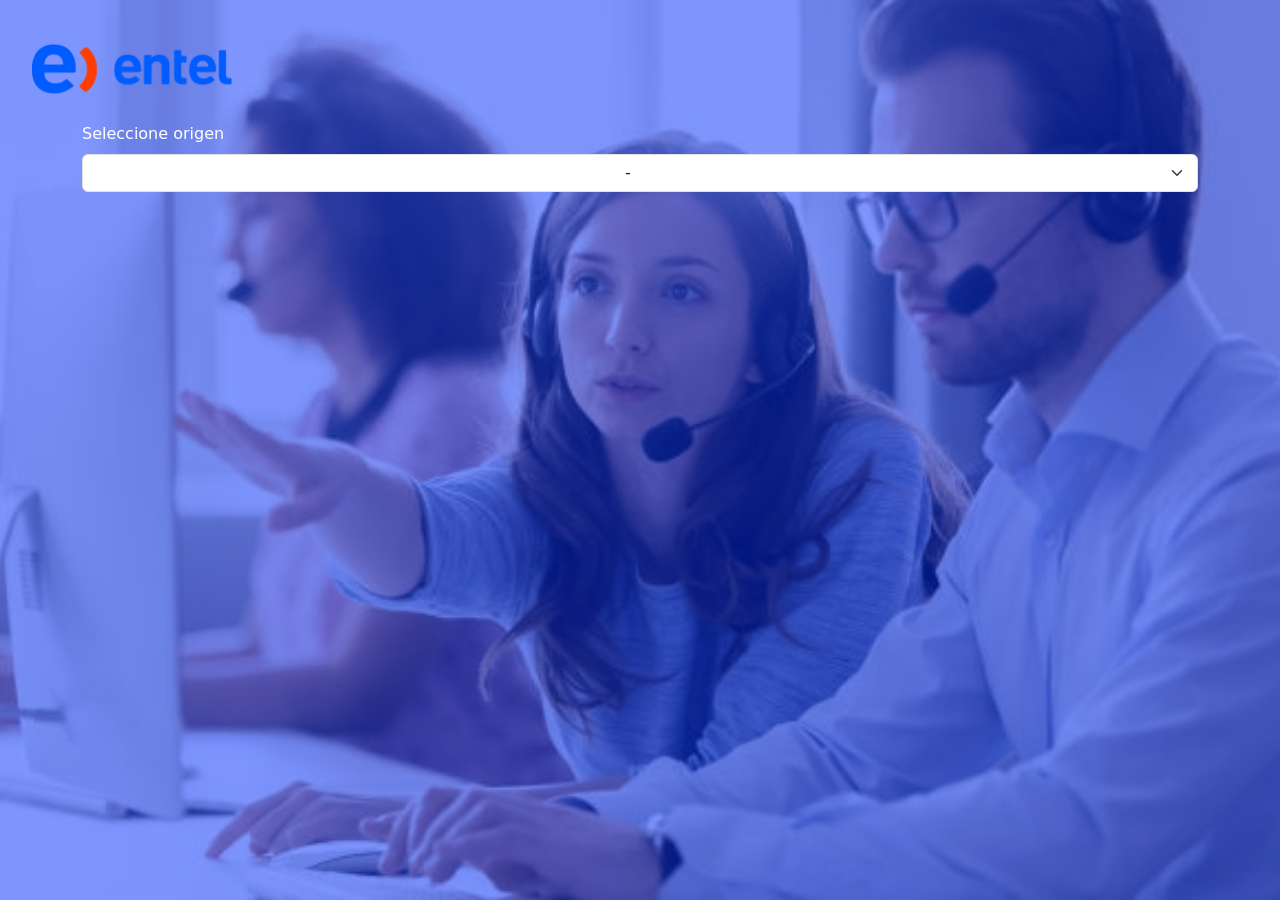
==== index.html @ 71da1ab5 "EntelVF" ====
<!DOCTYPE html>
<html lang="es">
  <head>
    <meta charset="UTF-8" />
    <meta http-equiv="X-UA-Compatible" content="IE=edge" />
    <meta name="viewport" content="width=device-width, initial-scale=1.0" />
    <link rel="icon" type="image/x-icon" href="/images/favicon.ico" />
    <title>Contrablindaje - Downselling Monolínea</title>
    <link
      href="https://cdn.jsdelivr.net/npm/bootstrap@5.3.0-alpha1/dist/css/bootstrap.min.css"
      rel="stylesheet"
    />
    <link
      rel="stylesheet"
      href="https://cdnjs.cloudflare.com/ajax/libs/font-awesome/6.2.1/css/all.min.css"
    />
    <link rel="stylesheet" href="css/index.css" />
  </head>

  <body>
    <header>
      <div class="background"></div>

      <nav class="navbar">
        <img src="images/logo.png" class="logo" alt="Entel" />
      </nav>

      <section class="formulario container">
        <form id="formulario_web">
          <div class="mb-3">
            <label class="form-label text-white">Seleccione origen</label>

            <select
              name="origen_id"
              class="form-select"
              id="origen_id"
            ></select>
          </div>

          <div class="row opciones"></div>
        </form>
      </section>
    </header>

    <script src="https://cdn.jsdelivr.net/npm/bootstrap@5.3.0-alpha1/dist/js/bootstrap.bundle.min.js"></script>
    <script src="scripts/lib/dselect.js"></script>
    <script type="module" src="scripts/index.js"></script>
  </body>
</html>
---- css/index.css ----
header {
    background: rgba(0, 46, 255, .5);
    min-height: 100vh;
    padding: 1rem;
}

.background {
    background-image: url("../images/background.jpg");
    background-size: cover;
    background-repeat: no-repeat;
    background-position: center center;
    background-attachment: fixed;
    min-width: 100%;
    min-height: 100%;
    position: fixed;
    right: 0;
    bottom: 0;
    z-index: -100;
}

.navbar {
    padding: 1rem;
}

.logo {
    width: 200px;
}

.text-primary {
    color: #002EFF !important;
}

.opcion:hover {
    background-color: rgba(255, 60, 0, .8);
}

.opcion:hover * {
    color: #fff;
}

.card-title {
    color: rgb(0, 0, 0);
    font-size: 1.5rem;
    margin-bottom: 3rem;
}

.card-subtitle {
    color: rgb(70, 70, 70);
    font-size: 1.2rem;
    margin-bottom: 1rem;
}

.card-subtitle-2 {
    color: rgb(130, 130, 130);
    font-size: 1rem;
    margin-bottom: 1rem;
}

.list-light {
    list-style: none;
    padding: 0 0 0 1rem;
}

.item-light {
    color: rgb(150, 150, 150);
    font-style: italic;
    font-size: .7rem;
    font-weight: 400;
    margin-bottom: .5rem;
}

.icon {
    width: 20px;
    height: 20px;
}
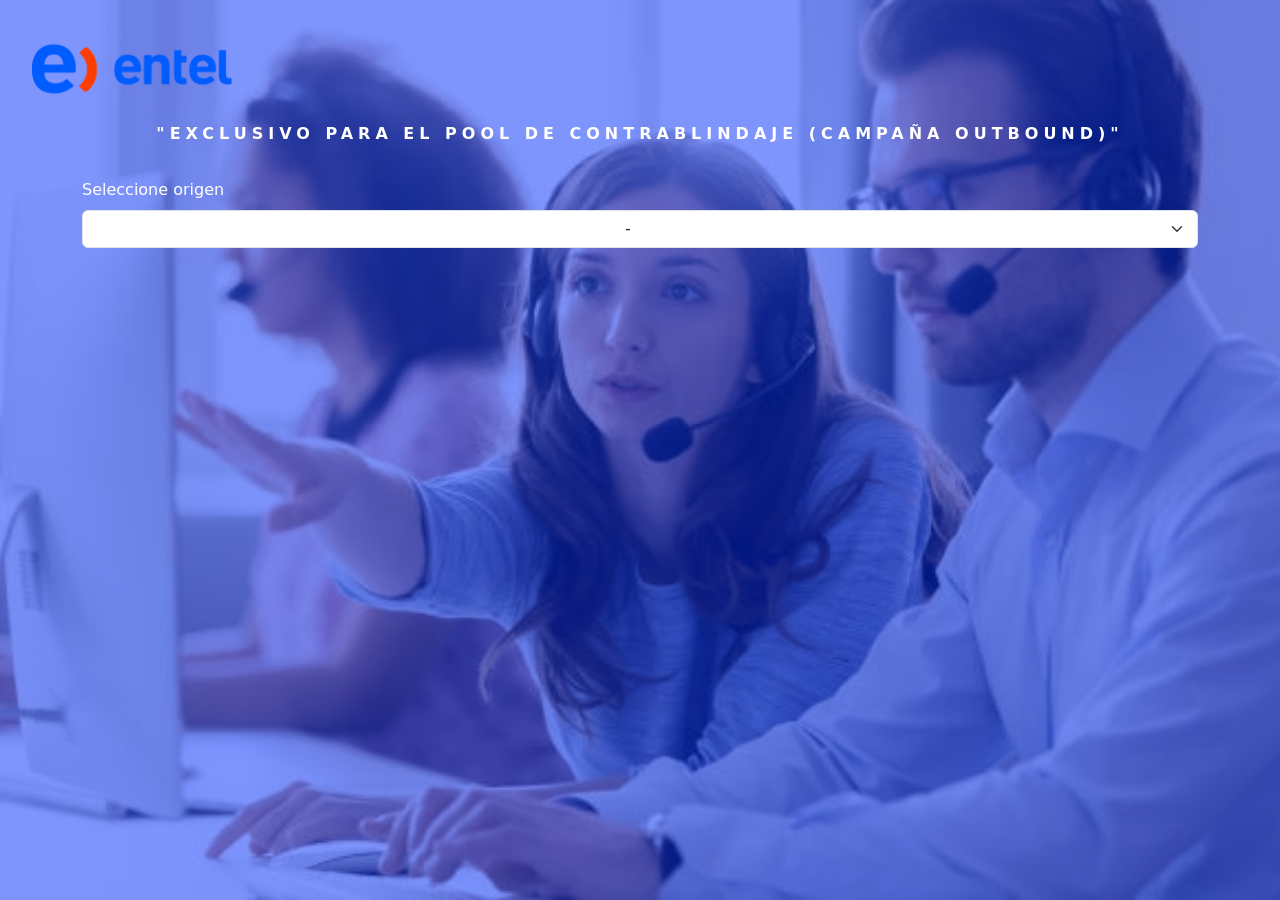
==== commit f75dedcc: "VF" ====
--- a/index.html
+++ b/index.html
@@ -1,49 +1,43 @@
 <!DOCTYPE html>
 <html lang="es">
-  <head>
-    <meta charset="UTF-8" />
-    <meta http-equiv="X-UA-Compatible" content="IE=edge" />
-    <meta name="viewport" content="width=device-width, initial-scale=1.0" />
-    <link rel="icon" type="image/x-icon" href="/images/favicon.ico" />
-    <title>Contrablindaje - Downselling Monolínea</title>
-    <link
-      href="https://cdn.jsdelivr.net/npm/bootstrap@5.3.0-alpha1/dist/css/bootstrap.min.css"
-      rel="stylesheet"
-    />
-    <link
-      rel="stylesheet"
-      href="https://cdnjs.cloudflare.com/ajax/libs/font-awesome/6.2.1/css/all.min.css"
-    />
-    <link rel="stylesheet" href="css/index.css" />
-  </head>
 
-  <body>
-    <header>
-      <div class="background"></div>
+<head>
+  <meta charset="UTF-8" />
+  <meta http-equiv="X-UA-Compatible" content="IE=edge" />
+  <meta name="viewport" content="width=device-width, initial-scale=1.0" />
+  <link rel="icon" type="image/x-icon" href="/images/favicon.ico" />
+  <title>Contrablindaje - Downselling Monolínea</title>
+  <link href="https://cdn.jsdelivr.net/npm/bootstrap@5.3.0-alpha1/dist/css/bootstrap.min.css" rel="stylesheet" />
+  <link rel="stylesheet" href="https://cdnjs.cloudflare.com/ajax/libs/font-awesome/6.2.1/css/all.min.css" />
+  <link rel="stylesheet" href="css/index.css" />
+</head>
 
-      <nav class="navbar">
-        <img src="images/logo.png" class="logo" alt="Entel" />
-      </nav>
+<body>
+  <header>
+    <div class="background"></div>
 
-      <section class="formulario container">
-        <form id="formulario_web">
-          <div class="mb-3">
-            <label class="form-label text-white">Seleccione origen</label>
+    <nav class="navbar">
+      <img src="images/logo.png" class="logo" alt="Entel" />
+    </nav>
 
-            <select
-              name="origen_id"
-              class="form-select"
-              id="origen_id"
-            ></select>
-          </div>
+    <p class="hero__subtitle">"Exclusivo para el pool de contrablindaje (Campaña Outbound)"</p>
 
-          <div class="row opciones"></div>
-        </form>
-      </section>
-    </header>
+    <section class="formulario container">
+      <form id="formulario_web">
+        <div class="mb-3">
+          <label class="form-label text-white">Seleccione origen</label>
 
-    <script src="https://cdn.jsdelivr.net/npm/bootstrap@5.3.0-alpha1/dist/js/bootstrap.bundle.min.js"></script>
-    <script src="scripts/lib/dselect.js"></script>
-    <script type="module" src="scripts/index.js"></script>
-  </body>
-</html>
+          <select name="origen_id" class="form-select" id="origen_id"></select>
+        </div>
+
+        <div class="row opciones"></div>
+      </form>
+    </section>
+  </header>
+
+  <script src="https://cdn.jsdelivr.net/npm/bootstrap@5.3.0-alpha1/dist/js/bootstrap.bundle.min.js"></script>
+  <script src="scripts/lib/dselect.js"></script>
+  <script type="module" src="scripts/index.js"></script>
+</body>
+
+</html>
--- a/css/index.css
+++ b/css/index.css
@@ -72,4 +72,14 @@
 .icon {
     width: 20px;
     height: 20px;
+}
+
+.hero__subtitle {
+    color: #fff;
+    font-size: 1rem;
+    font-weight: 800;
+    letter-spacing: 5px;
+    text-align: center;
+    text-transform: uppercase;
+    margin-bottom: 2rem;
 }
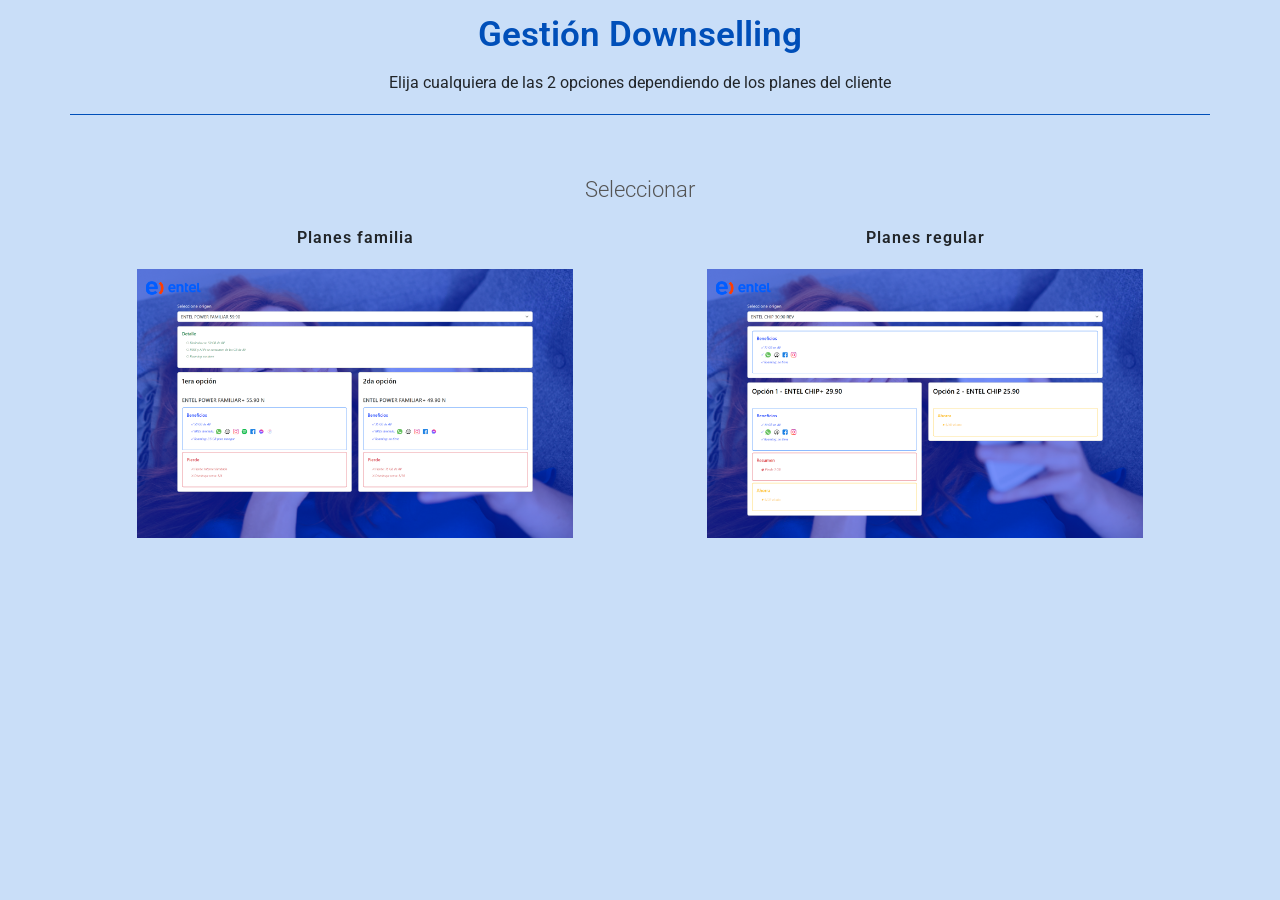
==== commit e2d1ecee: "VFinal" ====
--- a/index.html
+++ b/index.html
@@ -1,43 +1,63 @@
 <!DOCTYPE html>
 <html lang="es">
+  <head>
+    <meta charset="UTF-8" />
+    <meta http-equiv="X-UA-Compatible" content="IE=edge" />
+    <meta name="viewport" content="width=device-width, initial-scale=1.0" />
+    <link rel="icon" type="image/x-icon" href="/images/favicon.ico" />
+    <title>Gestión Downselling</title>
+    <link
+      rel="stylesheet"
+      href="http://fonts.googleapis.com/css?family=Roboto:400,100,300,500"
+    />
+    <link
+      rel="stylesheet"
+      href="https://cdn.jsdelivr.net/npm/bootstrap@5.3.0-alpha1/dist/css/bootstrap.min.css"
+    />
+    <link rel="stylesheet" href="css/index.css" />
+  </head>
 
-<head>
-  <meta charset="UTF-8" />
-  <meta http-equiv="X-UA-Compatible" content="IE=edge" />
-  <meta name="viewport" content="width=device-width, initial-scale=1.0" />
-  <link rel="icon" type="image/x-icon" href="/images/favicon.ico" />
-  <title>Contrablindaje - Downselling Monolínea</title>
-  <link href="https://cdn.jsdelivr.net/npm/bootstrap@5.3.0-alpha1/dist/css/bootstrap.min.css" rel="stylesheet" />
-  <link rel="stylesheet" href="https://cdnjs.cloudflare.com/ajax/libs/font-awesome/6.2.1/css/all.min.css" />
-  <link rel="stylesheet" href="css/index.css" />
-</head>
+  <body>
+    <h1 class="title">Gestión Downselling</h1>
 
-<body>
-  <header>
-    <div class="background"></div>
+    <p class="fw-bolder">
+      Elija cualquiera de las 2 opciones dependiendo de los planes del cliente
+    </p>
 
-    <nav class="navbar">
-      <img src="images/logo.png" class="logo" alt="Entel" />
-    </nav>
-
-    <p class="hero__subtitle">"Exclusivo para el pool de contrablindaje (Campaña Outbound)"</p>
-
-    <section class="formulario container">
-      <form id="formulario_web">
-        <div class="mb-3">
-          <label class="form-label text-white">Seleccione origen</label>
-
-          <select name="origen_id" class="form-select" id="origen_id"></select>
+    <div class="section-container">
+      <div class="container layouts">
+        <div class="row">
+          <div class="col-sm-12 section-description">
+            <h3>Seleccionar</h3>
+          </div>
         </div>
 
-        <div class="row opciones"></div>
-      </form>
-    </section>
-  </header>
+        <div class="row">
+          <div class="col-sm-6">
+            <p class="option-title">Planes familia</p>
 
-  <script src="https://cdn.jsdelivr.net/npm/bootstrap@5.3.0-alpha1/dist/js/bootstrap.bundle.min.js"></script>
-  <script src="scripts/lib/dselect.js"></script>
-  <script type="module" src="scripts/index.js"></script>
-</body>
+            <a href="downselling/index.html">
+              <img
+                src="images/img1.png"
+                alt="Downselling"
+                style="max-width: 80%"
+              />
+            </a>
+          </div>
 
-</html>+          <div class="col-sm-6">
+            <p class="option-title">Planes regular</p>
+
+            <a href="web_regular/index.html">
+              <img
+                src="images/img2.png"
+                alt="Web regular"
+                style="max-width: 80%"
+              />
+            </a>
+          </div>
+        </div>
+      </div>
+    </div>
+  </body>
+</html>
--- a/css/index.css
+++ b/css/index.css
@@ -1,85 +1,141 @@
-header {
-    background: rgba(0, 46, 255, .5);
-    min-height: 100vh;
-    padding: 1rem;
+
+body {
+	background: #c9def8;
+    font-family: 'Roboto', sans-serif;
+    font-size: 16px;
+    font-weight: 300;
+    line-height: 30px;
+    text-align: center;
 }
 
-.background {
-    background-image: url("../images/background.jpg");
-    background-size: cover;
-    background-repeat: no-repeat;
-    background-position: center center;
-    background-attachment: fixed;
-    min-width: 100%;
-    min-height: 100%;
-    position: fixed;
-    right: 0;
-    bottom: 0;
-    z-index: -100;
+strong { font-weight: 500; }
+
+a, a:hover, a:focus {
+	color: #19b9e7;
+	text-decoration: none;
+    -o-transition: all .3s; -moz-transition: all .3s; -webkit-transition: all .3s; -ms-transition: all .3s; transition: all .3s;
 }
 
-.navbar {
-    padding: 1rem;
+h1, h2 {
+	margin-top: 10px;
+	font-size: 38px;
+    font-weight: 100;
+    color: #555;
+    line-height: 50px;
 }
 
-.logo {
-    width: 200px;
+h3 {
+	font-size: 22px;
+    font-weight: 300;
+    color: #555;
+    line-height: 30px;
+}
+.no-margin-top h3 { margin-top: 0; }
+
+img { max-width: 100%; }
+
+::-moz-selection { background: #19b9e7; color: #fff; text-shadow: none; }
+::selection { background: #19b9e7; color: #fff; text-shadow: none; }
+
+
+.container {
+	padding-bottom: 60px;
+	background: #c9def8;
 }
 
-.text-primary {
-    color: #002EFF !important;
+.section-container {
+    margin: 0 auto;
 }
 
-.opcion:hover {
-    background-color: rgba(255, 60, 0, .8);
+.section-description {
+	margin-top: 60px;
+    padding-bottom: 10px;
+}
+.section-description.no-margin-top { margin-top: 0; }
+
+.section-description p {
+    margin-top: 20px;
+	padding: 0 120px;
 }
 
-.opcion:hover * {
-    color: #fff;
+
+.top {
+	margin: 0 auto;
+	padding: 40px 0 50px 0;
 }
 
-.card-title {
-    color: rgb(0, 0, 0);
-    font-size: 1.5rem;
-    margin-bottom: 3rem;
+.top .divider-1 span {
+	background: rgba(255, 255, 255, 0.8);
 }
 
-.card-subtitle {
-    color: rgb(70, 70, 70);
-    font-size: 1.2rem;
-    margin-bottom: 1rem;
+.top h1 {
+	margin-top: 40px;
+	padding-left: 15px;
+	padding-right: 15px;
 }
 
-.card-subtitle-2 {
-    color: rgb(130, 130, 130);
-    font-size: 1rem;
-    margin-bottom: 1rem;
+.top p {
+	margin-top: 20px;
+	padding-left: 15px;
+	padding-right: 15px;
 }
 
-.list-light {
-    list-style: none;
-    padding: 0 0 0 1rem;
+
+.layouts {
+	border-top: 1px solid #004fb9;
 }
 
-.item-light {
-    color: rgb(150, 150, 150);
-    font-style: italic;
-    font-size: .7rem;
-    font-weight: 400;
-    margin-bottom: .5rem;
+.layout-box {
+	padding: 30px 20px 20px 20px;
 }
 
-.icon {
-    width: 20px;
-    height: 20px;
+.layout-box h3 {
+	padding: 10px 0;
 }
 
-.hero__subtitle {
-    color: #fff;
-    font-size: 1rem;
-    font-weight: 800;
-    letter-spacing: 5px;
-    text-align: center;
-    text-transform: uppercase;
-    margin-bottom: 2rem;
-}+.layout-box p {
+	margin-top: 20px;
+	margin-bottom: 0;
+}
+
+.layout-box img {
+	border: 5px solid #eee;
+	-o-transition: all .3s; -moz-transition: all .3s; -webkit-transition: all .3s; -ms-transition: all .3s; transition: all .3s;
+}
+
+.layout-box a:hover img { border-color: #ddd; }
+
+.footer {
+	padding-top: 30px;
+	padding-bottom: 30px;
+	border-top: 1px solid #ddd;
+}
+
+.title {
+	color: #004fb9;
+	font-size: 35px;
+	font-weight: 600;
+}
+
+.option-title {
+	letter-spacing: 1px;
+	font-weight: 600;
+}
+
+@media (min-width: 768px) and (max-width: 991px) {
+	
+	.section-description p { padding: 0; }
+	
+}
+
+@media (max-width: 767px) {
+
+	.section-description p { padding: 0; }
+	
+}
+
+@media (max-width: 415px) {
+	
+	h1, h2 { font-size: 32px; }
+
+}
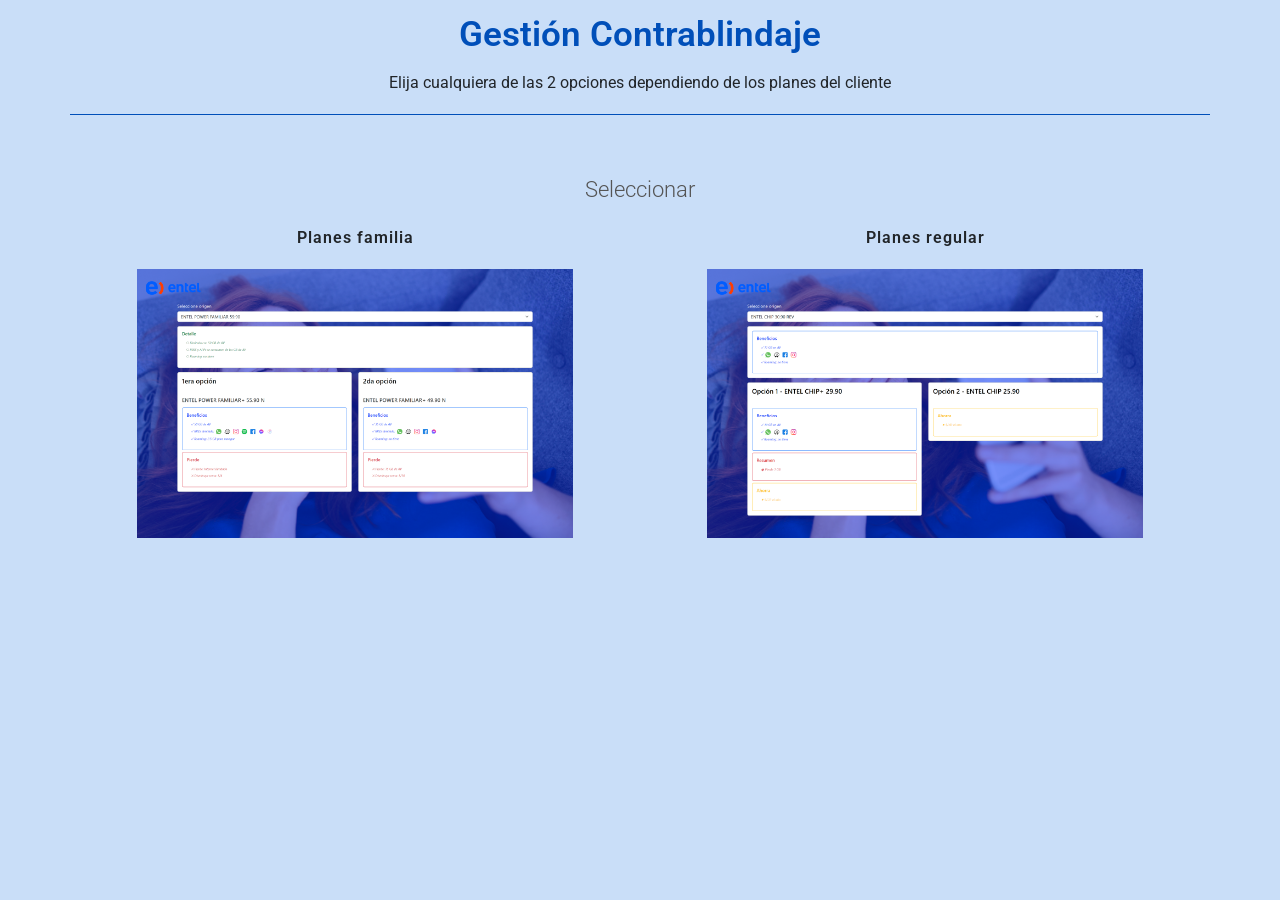
==== commit f43f7688: "VersionFinal" ====
--- a/index.html
+++ b/index.html
@@ -18,7 +18,7 @@
   </head>
 
   <body>
-    <h1 class="title">Gestión Downselling</h1>
+    <h1 class="title">Gestión Contrablindaje</h1>
 
     <p class="fw-bolder">
       Elija cualquiera de las 2 opciones dependiendo de los planes del cliente
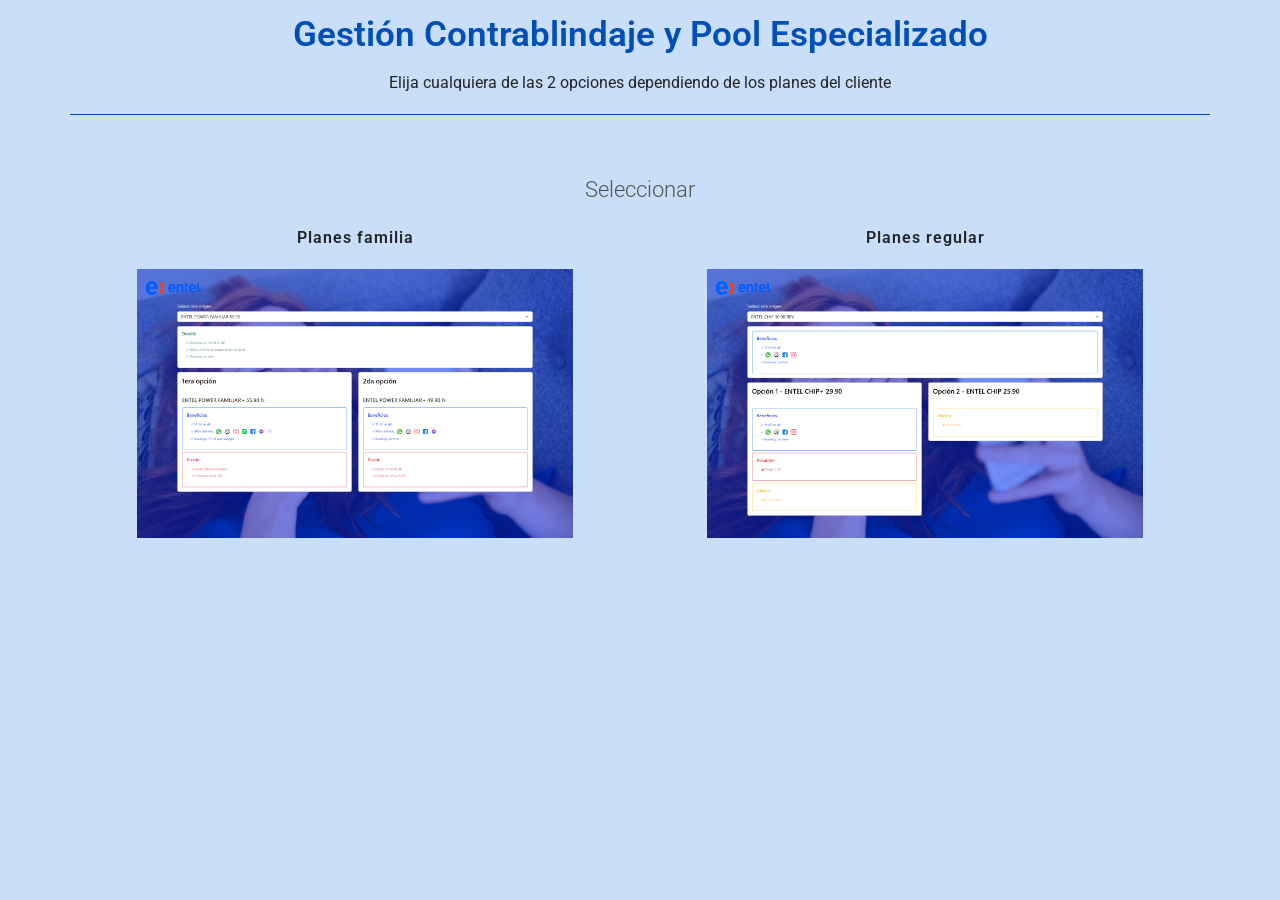
==== commit aca66bec: "FinalEntel" ====
--- a/index.html
+++ b/index.html
@@ -1,6 +1,8 @@
 <!DOCTYPE html>
 <html lang="es">
   <head>
+  <div hidden><a title="GDPR-compliant Web Analytics" href="https://clicky.com/101405712"><img alt="Clicky" src="//static.getclicky.com/media/links/badge.gif" border="0" /></a></div>
+<script async data-id="101405712" src="//static.getclicky.com/js"></script>
     <meta charset="UTF-8" />
     <meta http-equiv="X-UA-Compatible" content="IE=edge" />
     <meta name="viewport" content="width=device-width, initial-scale=1.0" />
@@ -18,7 +20,7 @@
   </head>
 
   <body>
-    <h1 class="title">Gestión Contrablindaje</h1>
+    <h1 class="title">Gestión Contrablindaje y Pool Especializado</h1>
 
     <p class="fw-bolder">
       Elija cualquiera de las 2 opciones dependiendo de los planes del cliente
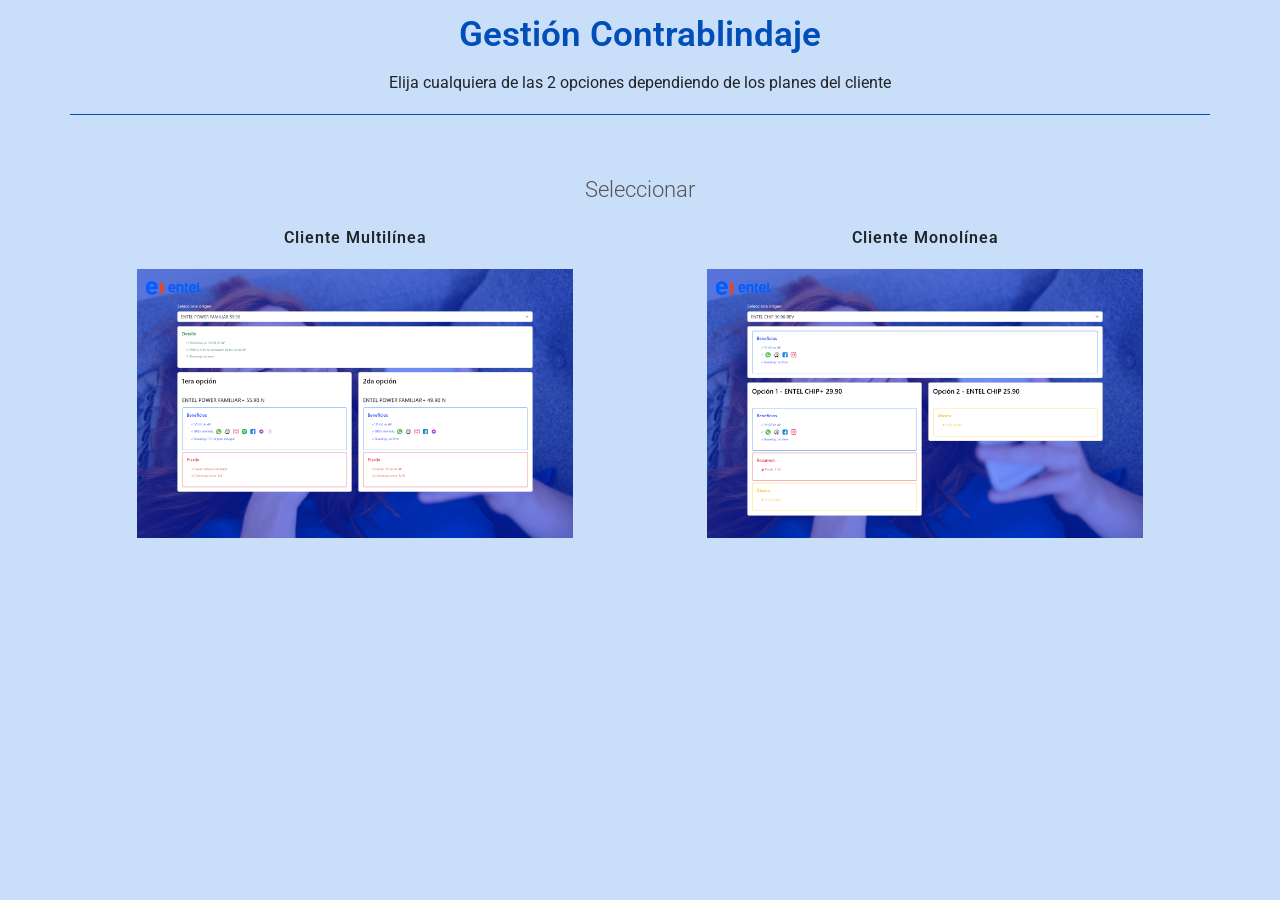
==== commit 17d0d2c1: "EEEEEE" ====
--- a/index.html
+++ b/index.html
@@ -20,7 +20,7 @@
   </head>
 
   <body>
-    <h1 class="title">Gestión Contrablindaje y Pool Especializado</h1>
+    <h1 class="title">Gestión Contrablindaje</h1>
 
     <p class="fw-bolder">
       Elija cualquiera de las 2 opciones dependiendo de los planes del cliente
@@ -36,7 +36,7 @@
 
         <div class="row">
           <div class="col-sm-6">
-            <p class="option-title">Planes familia</p>
+            <p class="option-title">Cliente Multilínea</p>
 
             <a href="downselling/index.html">
               <img
@@ -48,7 +48,7 @@
           </div>
 
           <div class="col-sm-6">
-            <p class="option-title">Planes regular</p>
+            <p class="option-title">Cliente Monolínea</p>
 
             <a href="web_regular/index.html">
               <img
